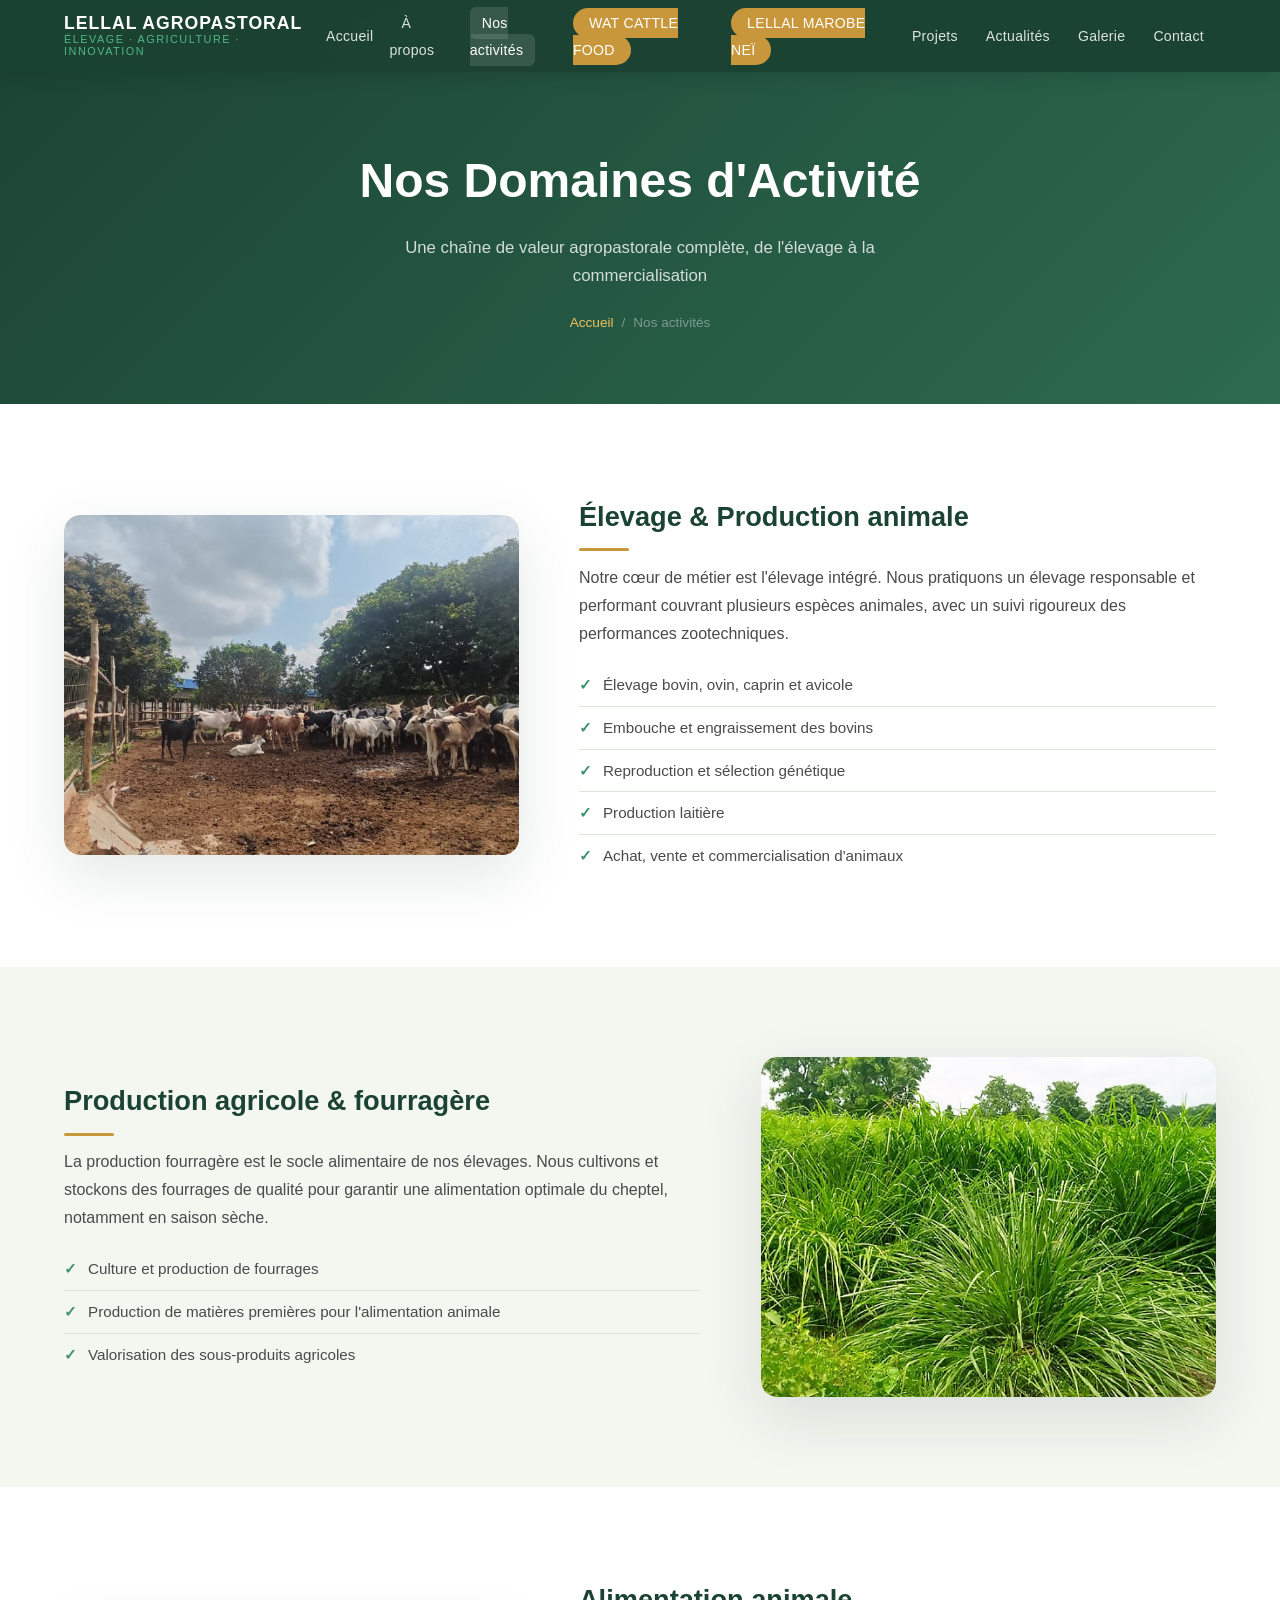
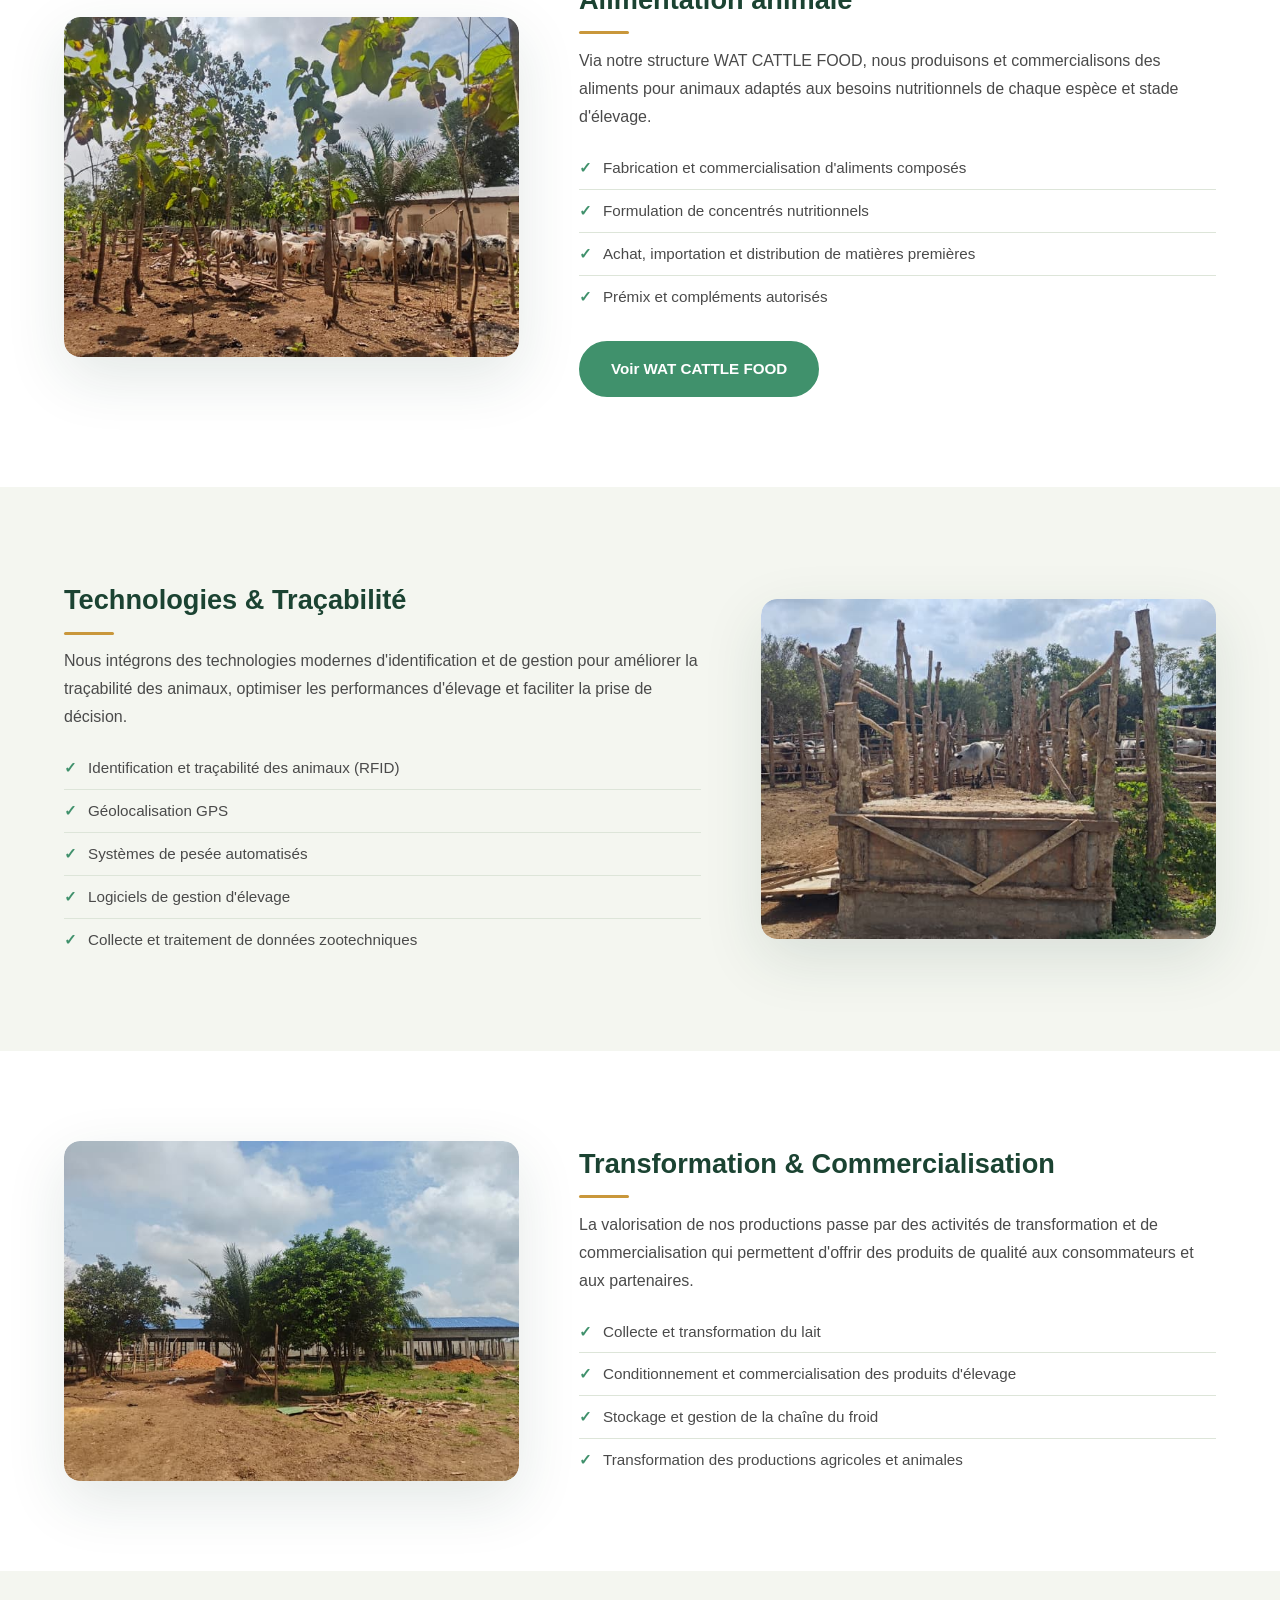
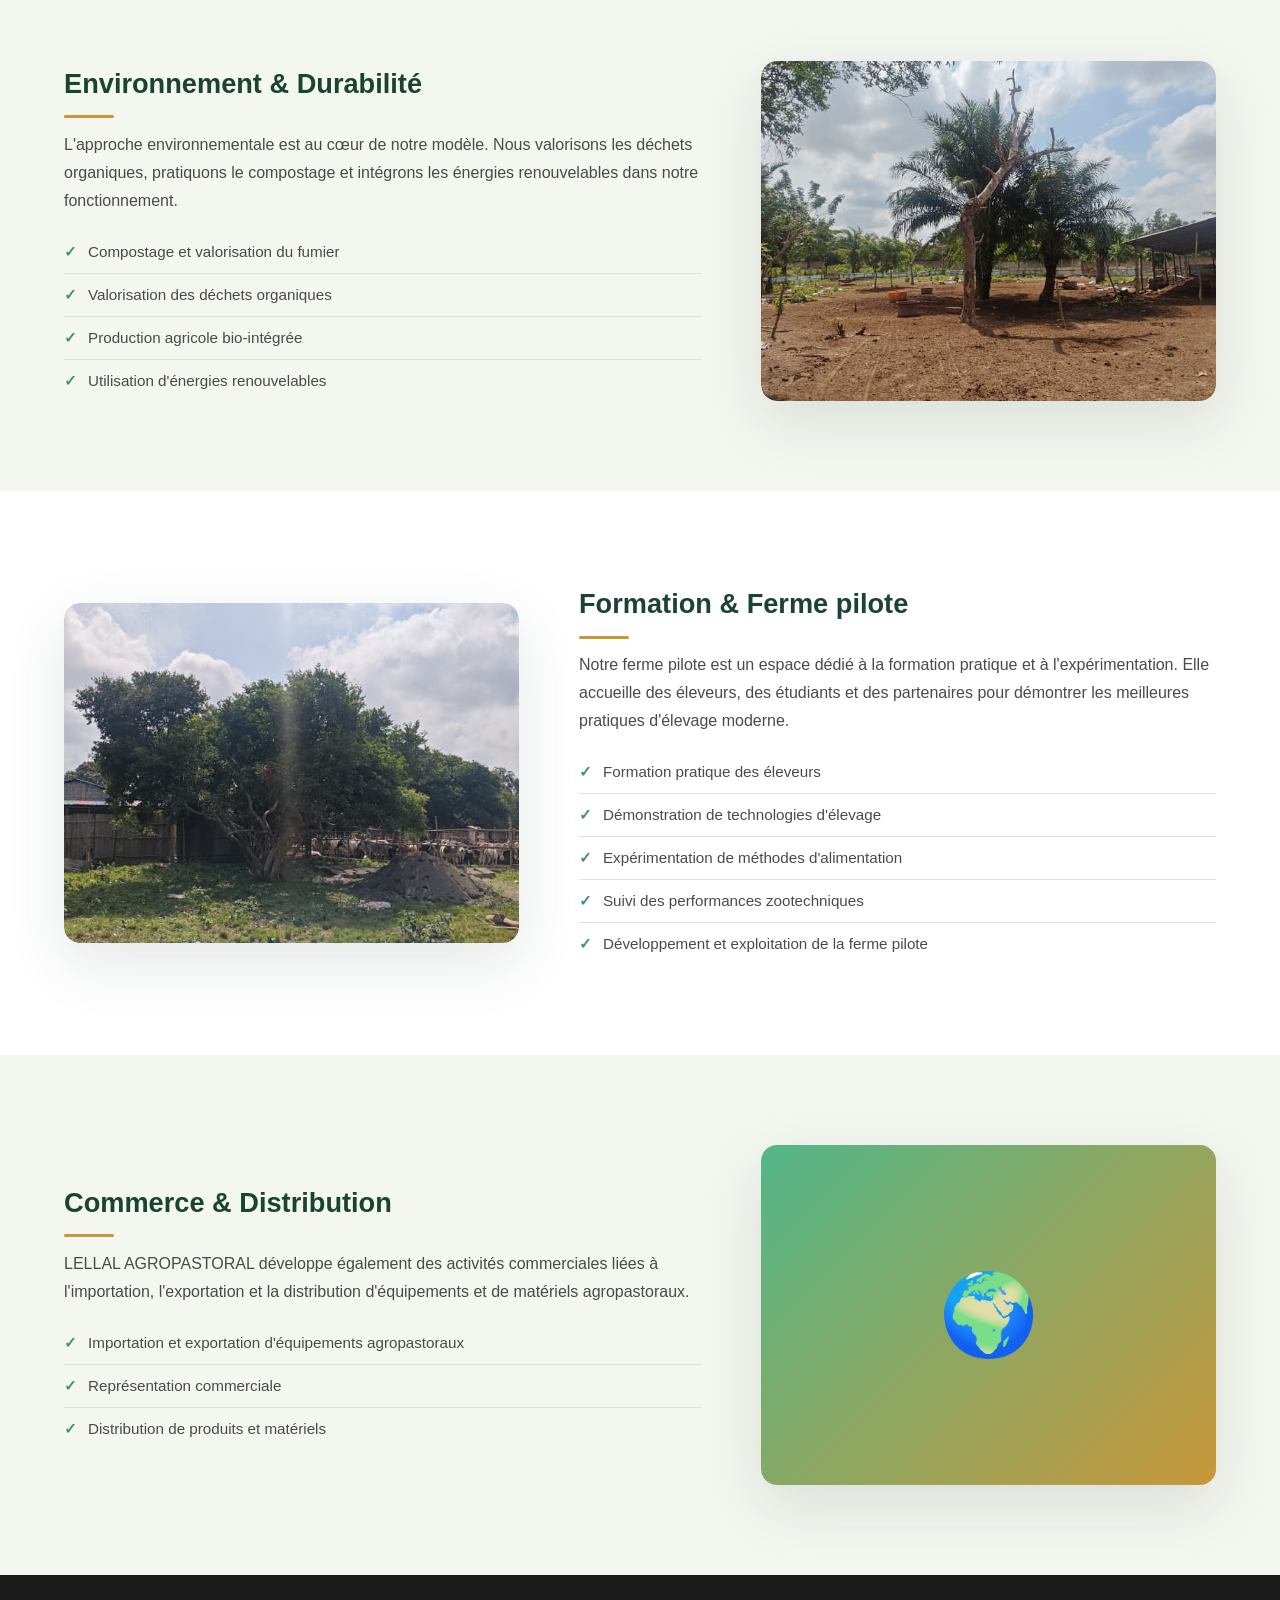
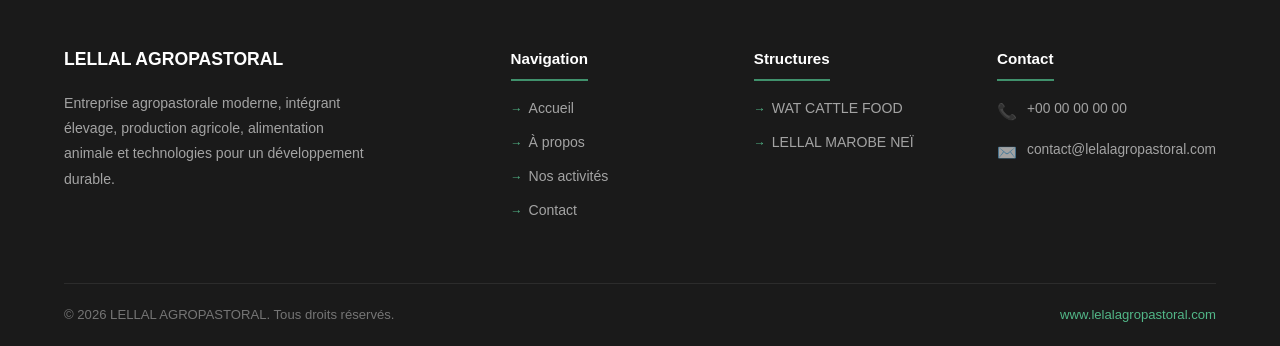
==== pages/activites.html @ 919d4149 "Initial commit — Site LELLAL AGROPASTORAL" ====
﻿<!DOCTYPE html>
<html lang="fr">
<head>
  <meta charset="UTF-8" />
  <meta name="viewport" content="width=device-width, initial-scale=1.0" />

  <!-- SEO Principal -->
  <title>Nos activités — Élevage, Agriculture, Alimentation animale | LELLAL AGROPASTORAL</title>
  <meta name="description" content="LELLAL AGROPASTORAL : élevage bovin, ovin, caprin et avicole, production fourragère, alimentation animale, technologies RFID, transformation laitière, formation et ferme pilote." />
  <meta name="keywords" content="élevage bovin, élevage ovin, aviculture, production fourragère, alimentation animale, provende, RFID élevage, transformation lait, formation éleveurs, ferme pilote agropastorale" />
  <meta name="author" content="LELLAL AGROPASTORAL" />
  <meta name="robots" content="index, follow" />
  <link rel="canonical" href="https://www.lelalagropastoral.com/pages/activites.html" />

  <!-- Open Graph -->
  <meta property="og:type" content="website" />
  <meta property="og:url" content="https://www.lelalagropastoral.com/pages/activites.html" />
  <meta property="og:title" content="Nos activités — Élevage, Agriculture & Alimentation animale | LELLAL AGROPASTORAL" />
  <meta property="og:description" content="Découvrez tous les domaines d'activité de LELLAL AGROPASTORAL : élevage, production agricole, alimentation animale, technologies et formation." />
  <meta property="og:image" content="https://www.lelalagropastoral.com/images/og-image.jpg" />
  <meta property="og:locale" content="fr_FR" />
  <meta property="og:site_name" content="LELLAL AGROPASTORAL" />

  <!-- Twitter Card -->
  <meta name="twitter:card" content="summary_large_image" />
  <meta name="twitter:title" content="Nos activités — LELLAL AGROPASTORAL" />
  <meta name="twitter:description" content="Élevage, production agricole, alimentation animale, technologies et formation — la chaîne de valeur complète de LELLAL AGROPASTORAL." />
  <meta name="twitter:image" content="https://www.lelalagropastoral.com/images/og-image.jpg" />

  <!-- Schema.org — Service -->
  <script type="application/ld+json">
  {
    "@context": "https://schema.org",
    "@type": "ItemList",
    "name": "Activités de LELLAL AGROPASTORAL",
    "url": "https://www.lelalagropastoral.com/pages/activites.html",
    "itemListElement": [
      { "@type": "ListItem", "position": 1, "name": "Élevage & Production animale", "description": "Élevage bovin, ovin, caprin et avicole, embouche, reproduction, production laitière." },
      { "@type": "ListItem", "position": 2, "name": "Production agricole & fourragère", "description": "Culture de fourrages, production de matières premières pour l'alimentation animale." },
      { "@type": "ListItem", "position": 3, "name": "Alimentation animale", "description": "Fabrication et commercialisation d'aliments pour animaux via WAT CATTLE FOOD." },
      { "@type": "ListItem", "position": 4, "name": "Technologies & Traçabilité", "description": "Identification RFID, GPS, logiciels de gestion d'élevage." },
      { "@type": "ListItem", "position": 5, "name": "Transformation & Commercialisation", "description": "Collecte et transformation du lait, conditionnement, chaîne du froid." },
      { "@type": "ListItem", "position": 6, "name": "Formation & Ferme pilote", "description": "Formation pratique des éleveurs, démonstration de technologies." }
    ]
  }
  </script>

  <link rel="stylesheet" href="../css/style.css" />
  <link rel="stylesheet" href="https://cdnjs.cloudflare.com/ajax/libs/font-awesome/6.5.0/css/all.min.css" />
  <style>
    .activite-full-section { padding: 90px 0; }
    .activite-full-section:nth-child(even) { background: var(--gris-clair); }
    .activite-full-section:nth-child(odd) { background: var(--blanc); }
    .activite-detail-grid {
      display: grid;
      grid-template-columns: 1fr 1.4fr;
      gap: 60px;
      align-items: center;
    }
    .activite-detail-grid.reverse { direction: rtl; }
    .activite-detail-grid.reverse > * { direction: ltr; }
    .activite-visual {
      border-radius: 16px;
      height: 340px;
      display: flex;
      align-items: center;
      justify-content: center;
      font-size: 5rem;
      box-shadow: 0 20px 60px var(--ombre);
    }
    .activite-detail-content h2 {
      font-size: 1.7rem;
      font-weight: 800;
      color: var(--vert-fonce);
      margin-bottom: 0.8rem;
    }
    .activite-detail-content h2::after {
      content: '';
      display: block;
      width: 50px;
      height: 3px;
      background: var(--or);
      margin-top: 8px;
      border-radius: 2px;
    }
    .activite-detail-content p {
      font-size: 1rem;
      color: var(--gris-texte);
      margin-bottom: 1rem;
      line-height: 1.75;
    }
    .activite-list { margin-top: 1rem; }
    .activite-list li {
      padding: 8px 0 8px 24px;
      position: relative;
      font-size: 0.95rem;
      color: var(--gris-texte);
      border-bottom: 1px solid var(--gris-border);
    }
    .activite-list li::before {
      content: '✓';
      position: absolute;
      left: 0;
      color: var(--vert-clair);
      font-weight: 700;
    }
    .activite-list li:last-child { border-bottom: none; }
    @media(max-width:768px) {
      .activite-detail-grid { grid-template-columns: 1fr; }
      .activite-detail-grid.reverse { direction: ltr; }
    }
  </style>
</head>
<body>

  <nav id="navbar">
    <div class="nav-container">
      <a href="../index.html" class="nav-logo">
        <img src="../images/logo.png" alt="LELLAL AGROPASTORAL" onerror="this.style.display='none'" />
        <div class="nav-logo-text">
          <span class="brand">LELLAL AGROPASTORAL</span>
          <span class="tagline">Élevage · Agriculture · Innovation</span>
        </div>
      </a>
      <ul class="nav-menu">
        <li><a href="../index.html">Accueil</a></li>
        <li><a href="apropos.html">À propos</a></li>
        <li><a href="activites.html" class="active">Nos activités</a></li>
        <li class="nav-special"><a href="wat-cattle-food.html">WAT CATTLE FOOD</a></li>
        <li class="nav-special"><a href="lelal-maro-bene.html">LELLAL MAROBE NEÏ</a></li>
        <li><a href="projets.html">Projets</a></li>
        <li><a href="actualites.html">Actualités</a></li>
        <li><a href="galerie.html">Galerie</a></li>
        <li><a href="contact.html">Contact</a></li>
      </ul>
      <button class="hamburger" aria-label="Menu"><span></span><span></span><span></span></button>
    </div>
  </nav>

  <div class="page-hero">
    <h1>Nos Domaines d'Activité</h1>
    <p>Une chaîne de valeur agropastorale complète, de l'élevage à la commercialisation</p>
    <div class="breadcrumb">
      <a href="../index.html">Accueil</a>
      <span>/</span>
      <span>Nos activités</span>
    </div>
  </div>

  <!-- 1. Élevage -->
  <section class="activite-full-section" id="elevage">
    <div class="container">
      <div class="activite-detail-grid">
        <div class="activite-visual" style="padding:0; overflow:hidden;">
            <img src="../images/photo-02.jpeg" alt="Élevage bovin LELLAL AGROPASTORAL" style="width:100%; height:340px; object-fit:cover; border-radius:16px; box-shadow:0 20px 60px var(--ombre);" />
          </div>
        <div class="activite-detail-content fade-up">
          <h2>Élevage & Production animale</h2>
          <p>Notre cœur de métier est l'élevage intégré. Nous pratiquons un élevage responsable et performant couvrant plusieurs espèces animales, avec un suivi rigoureux des performances zootechniques.</p>
          <ul class="activite-list">
            <li>Élevage bovin, ovin, caprin et avicole</li>
            <li>Embouche et engraissement des bovins</li>
            <li>Reproduction et sélection génétique</li>
            <li>Production laitière</li>
            <li>Achat, vente et commercialisation d'animaux</li>
          </ul>
        </div>
      </div>
    </div>
  </section>

  <!-- 2. Production agricole -->
  <section class="activite-full-section" id="agriculture">
    <div class="container">
      <div class="activite-detail-grid reverse">
        <div class="activite-visual" style="padding:0; overflow:hidden;">
            <img src="../images/fourrage-01.jpg" alt="Culture fourragère LELLAL AGROPASTORAL" style="width:100%; height:340px; object-fit:cover; border-radius:16px; box-shadow:0 20px 60px var(--ombre);" />
          </div>
        <div class="activite-detail-content fade-up">
          <h2>Production agricole & fourragère</h2>
          <p>La production fourragère est le socle alimentaire de nos élevages. Nous cultivons et stockons des fourrages de qualité pour garantir une alimentation optimale du cheptel, notamment en saison sèche.</p>
          <ul class="activite-list">
            <li>Culture et production de fourrages</li>
            <li>Production de matières premières pour l'alimentation animale</li>
            <li>Valorisation des sous-produits agricoles</li>
          </ul>
        </div>
      </div>
    </div>
  </section>

  <!-- 3. Alimentation animale -->
  <section class="activite-full-section" id="alimentation">
    <div class="container">
      <div class="activite-detail-grid">
        <div class="activite-visual" style="padding:0; overflow:hidden;">
            <img src="../images/photo-08.jpeg" alt="Infrastructures ferme LELLAL AGROPASTORAL" style="width:100%; height:340px; object-fit:cover; border-radius:16px; box-shadow:0 20px 60px var(--ombre);" />
          </div>
        <div class="activite-detail-content fade-up">
          <h2>Alimentation animale</h2>
          <p>Via notre structure WAT CATTLE FOOD, nous produisons et commercialisons des aliments pour animaux adaptés aux besoins nutritionnels de chaque espèce et stade d'élevage.</p>
          <ul class="activite-list">
            <li>Fabrication et commercialisation d'aliments composés</li>
            <li>Formulation de concentrés nutritionnels</li>
            <li>Achat, importation et distribution de matières premières</li>
            <li>Prémix et compléments autorisés</li>
          </ul>
          <a href="wat-cattle-food.html" class="btn btn-primary" style="margin-top:1.5rem;">Voir WAT CATTLE FOOD</a>
        </div>
      </div>
    </div>
  </section>

  <!-- 4. Technologies -->
  <section class="activite-full-section" id="technologies">
    <div class="container">
      <div class="activite-detail-grid reverse">
        <div class="activite-visual" style="padding:0; overflow:hidden;">
            <img src="../images/photo-01.jpeg" alt="Couloir de contention bovin" style="width:100%; height:340px; object-fit:cover; border-radius:16px; box-shadow:0 20px 60px var(--ombre);" />
          </div>
        <div class="activite-detail-content fade-up">
          <h2>Technologies & Traçabilité</h2>
          <p>Nous intégrons des technologies modernes d'identification et de gestion pour améliorer la traçabilité des animaux, optimiser les performances d'élevage et faciliter la prise de décision.</p>
          <ul class="activite-list">
            <li>Identification et traçabilité des animaux (RFID)</li>
            <li>Géolocalisation GPS</li>
            <li>Systèmes de pesée automatisés</li>
            <li>Logiciels de gestion d'élevage</li>
            <li>Collecte et traitement de données zootechniques</li>
          </ul>
        </div>
      </div>
    </div>
  </section>

  <!-- 5. Transformation -->
  <section class="activite-full-section" id="transformation">
    <div class="container">
      <div class="activite-detail-grid">
        <div class="activite-visual" style="padding:0; overflow:hidden;">
            <img src="../images/photo-09.jpeg" alt="Troupeau bovin sous les arbres" style="width:100%; height:340px; object-fit:cover; border-radius:16px; box-shadow:0 20px 60px var(--ombre);" />
          </div>
        <div class="activite-detail-content fade-up">
          <h2>Transformation & Commercialisation</h2>
          <p>La valorisation de nos productions passe par des activités de transformation et de commercialisation qui permettent d'offrir des produits de qualité aux consommateurs et aux partenaires.</p>
          <ul class="activite-list">
            <li>Collecte et transformation du lait</li>
            <li>Conditionnement et commercialisation des produits d'élevage</li>
            <li>Stockage et gestion de la chaîne du froid</li>
            <li>Transformation des productions agricoles et animales</li>
          </ul>
        </div>
      </div>
    </div>
  </section>

  <!-- 6. Environnement -->
  <section class="activite-full-section" id="environnement">
    <div class="container">
      <div class="activite-detail-grid reverse">
        <div class="activite-visual" style="padding:0; overflow:hidden;">
            <img src="../images/photo-03.jpeg" alt="Ferme pilote LELLAL AGROPASTORAL" style="width:100%; height:340px; object-fit:cover; border-radius:16px; box-shadow:0 20px 60px var(--ombre);" />
          </div>
        <div class="activite-detail-content fade-up">
          <h2>Environnement & Durabilité</h2>
          <p>L'approche environnementale est au cœur de notre modèle. Nous valorisons les déchets organiques, pratiquons le compostage et intégrons les énergies renouvelables dans notre fonctionnement.</p>
          <ul class="activite-list">
            <li>Compostage et valorisation du fumier</li>
            <li>Valorisation des déchets organiques</li>
            <li>Production agricole bio-intégrée</li>
            <li>Utilisation d'énergies renouvelables</li>
          </ul>
        </div>
      </div>
    </div>
  </section>

  <!-- 7. Formation -->
  <section class="activite-full-section" id="formation">
    <div class="container">
      <div class="activite-detail-grid">
        <div class="activite-visual" style="padding:0; overflow:hidden;">
            <img src="../images/photo-06.jpeg" alt="Vue d'ensemble ferme LELLAL AGROPASTORAL" style="width:100%; height:340px; object-fit:cover; border-radius:16px; box-shadow:0 20px 60px var(--ombre);" />
          </div>
        <div class="activite-detail-content fade-up">
          <h2>Formation & Ferme pilote</h2>
          <p>Notre ferme pilote est un espace dédié à la formation pratique et à l'expérimentation. Elle accueille des éleveurs, des étudiants et des partenaires pour démontrer les meilleures pratiques d'élevage moderne.</p>
          <ul class="activite-list">
            <li>Formation pratique des éleveurs</li>
            <li>Démonstration de technologies d'élevage</li>
            <li>Expérimentation de méthodes d'alimentation</li>
            <li>Suivi des performances zootechniques</li>
            <li>Développement et exploitation de la ferme pilote</li>
          </ul>
        </div>
      </div>
    </div>
  </section>

  <!-- 8. Commerce -->
  <section class="activite-full-section" id="commerce">
    <div class="container">
      <div class="activite-detail-grid reverse">
        <div class="activite-visual" style="background: linear-gradient(135deg, #52b788, var(--or));">🌍</div>
        <div class="activite-detail-content fade-up">
          <h2>Commerce & Distribution</h2>
          <p>LELLAL AGROPASTORAL développe également des activités commerciales liées à l'importation, l'exportation et la distribution d'équipements et de matériels agropastoraux.</p>
          <ul class="activite-list">
            <li>Importation et exportation d'équipements agropastoraux</li>
            <li>Représentation commerciale</li>
            <li>Distribution de produits et matériels</li>
          </ul>
        </div>
      </div>
    </div>
  </section>

  <footer>
    <div class="container">
      <div class="footer-grid">
        <div class="footer-brand">
          <a href="../index.html" class="brand-logo">
            <img src="../images/logo.png" alt="LELLAL AGROPASTORAL" onerror="this.style.display='none'" />
            <span class="brand-name">LELLAL AGROPASTORAL</span>
          </a>
          <p>Entreprise agropastorale moderne, intégrant élevage, production agricole, alimentation animale et technologies pour un développement durable.</p>
        </div>
        <div class="footer-col">
          <h4>Navigation</h4>
          <ul>
            <li><a href="../index.html">Accueil</a></li>
            <li><a href="apropos.html">À propos</a></li>
            <li><a href="activites.html">Nos activités</a></li>
            <li><a href="contact.html">Contact</a></li>
          </ul>
        </div>
        <div class="footer-col">
          <h4>Structures</h4>
          <ul>
            <li><a href="wat-cattle-food.html">WAT CATTLE FOOD</a></li>
            <li><a href="lelal-maro-bene.html">LELLAL MAROBE NEÏ</a></li>
          </ul>
        </div>
        <div class="footer-col">
          <h4>Contact</h4>
          <div class="footer-contact-item"><span class="icon">📞</span><span>+00 00 00 00 00</span></div>
          <div class="footer-contact-item"><span class="icon">✉️</span><span>contact@lelalagropastoral.com</span></div>
        </div>
      </div>
      <div class="footer-bottom">
        <p>© 2026 LELLAL AGROPASTORAL. Tous droits réservés.</p>
        <p><a href="../index.html">www.lelalagropastoral.com</a></p>
      </div>
    </div>
  </footer>

  <div class="mobile-actions">
    <a href="tel:+00000000000" class="mobile-btn call"><i class="fas fa-phone"></i></a>
    <a href="https://wa.me/22893623794" class="mobile-btn whatsapp" target="_blank"><i class="fab fa-whatsapp"></i></a>
  </div>

  <script src="../js/main.js"></script>
</body>
</html>
---- css/style.css ----
/* ============================================================
   LELAL AGROPASTORAL — Feuille de style principale
   Palette : Vert professionnel + Or/Ambre
   ============================================================ */

/* ---------- Variables de couleur ---------- */
:root {
  --vert-fonce:    #1b4332;
  --vert-moyen:    #2d6a4f;
  --vert-clair:    #40916c;
  --vert-accent:   #52b788;
  --vert-pale:     #d8f3dc;
  --or:            #c9973b;
  --or-clair:      #f0c060;
  --blanc:         #ffffff;
  --gris-clair:    #f4f6f0;
  --gris-texte:    #4a4a4a;
  --gris-border:   #dde5d9;
  --noir:          #1a1a1a;
  --ombre:         rgba(27, 67, 50, 0.12);
  --transition:    0.3s ease;
}

/* ---------- Reset & Base ---------- */
*, *::before, *::after {
  box-sizing: border-box;
  margin: 0;
  padding: 0;
}

html { scroll-behavior: smooth; }

body {
  font-family: 'Segoe UI', 'Helvetica Neue', Arial, sans-serif;
  color: var(--gris-texte);
  background: var(--blanc);
  line-height: 1.7;
  font-size: 16px;
}

img { max-width: 100%; height: auto; display: block; }

a { color: var(--vert-clair); text-decoration: none; transition: color var(--transition); }
a:hover { color: var(--or); }

ul { list-style: none; }

/* ---------- Utilitaires ---------- */
.container {
  width: 90%;
  max-width: 1200px;
  margin: 0 auto;
}

.section-title {
  font-size: 2rem;
  font-weight: 700;
  color: var(--vert-fonce);
  margin-bottom: 0.4rem;
  position: relative;
}

.section-title::after {
  content: '';
  display: block;
  width: 60px;
  height: 4px;
  background: var(--or);
  margin-top: 10px;
  border-radius: 2px;
}

.section-title.center { text-align: center; }
.section-title.center::after { margin: 10px auto 0; }

.section-subtitle {
  font-size: 1.05rem;
  color: var(--vert-clair);
  margin-bottom: 2.5rem;
}

.section-subtitle.center { text-align: center; }

.btn {
  display: inline-block;
  padding: 13px 30px;
  border-radius: 50px;
  font-weight: 600;
  font-size: 0.95rem;
  transition: all var(--transition);
  cursor: pointer;
  border: 2px solid transparent;
}

.btn-primary {
  background: var(--vert-clair);
  color: var(--blanc);
  border-color: var(--vert-clair);
}
.btn-primary:hover {
  background: var(--vert-fonce);
  border-color: var(--vert-fonce);
  color: var(--blanc);
  transform: translateY(-2px);
  box-shadow: 0 6px 20px var(--ombre);
}

.btn-outline {
  background: transparent;
  color: var(--blanc);
  border-color: var(--blanc);
}
.btn-outline:hover {
  background: var(--blanc);
  color: var(--vert-fonce);
  transform: translateY(-2px);
}

.btn-or {
  background: var(--or);
  color: var(--blanc);
  border-color: var(--or);
}
.btn-or:hover {
  background: #b8872e;
  border-color: #b8872e;
  color: var(--blanc);
  transform: translateY(-2px);
}

.tag {
  display: inline-block;
  background: var(--vert-pale);
  color: var(--vert-fonce);
  padding: 4px 14px;
  border-radius: 20px;
  font-size: 0.82rem;
  font-weight: 600;
  letter-spacing: 0.5px;
}

/* ---------- HEADER / NAVBAR ---------- */
#navbar {
  position: fixed;
  top: 0;
  left: 0;
  width: 100%;
  z-index: 1000;
  background: rgba(27, 67, 50, 0.97);
  backdrop-filter: blur(8px);
  box-shadow: 0 2px 20px rgba(0,0,0,0.15);
  transition: all var(--transition);
}

#navbar.scrolled {
  background: var(--vert-fonce);
  box-shadow: 0 4px 30px rgba(0,0,0,0.2);
}

.nav-container {
  display: flex;
  align-items: center;
  justify-content: space-between;
  padding: 0 5%;
  height: 72px;
}

.nav-logo {
  display: flex;
  align-items: center;
  gap: 12px;
  text-decoration: none;
}

.nav-logo img {
  height: 48px;
  width: auto;
}

.nav-logo-text {
  display: flex;
  flex-direction: column;
  line-height: 1.1;
}

.nav-logo-text .brand {
  font-size: 1.1rem;
  font-weight: 800;
  color: var(--blanc);
  letter-spacing: 1px;
}

.nav-logo-text .tagline {
  font-size: 0.68rem;
  color: var(--vert-accent);
  letter-spacing: 1.5px;
  text-transform: uppercase;
}

.nav-menu {
  display: flex;
  align-items: center;
  gap: 4px;
}

.nav-menu li a {
  color: rgba(255,255,255,0.85);
  font-size: 0.88rem;
  font-weight: 500;
  padding: 8px 12px;
  border-radius: 6px;
  transition: all var(--transition);
  letter-spacing: 0.3px;
}

.nav-menu li a:hover,
.nav-menu li a.active {
  color: var(--blanc);
  background: rgba(255,255,255,0.12);
}

.nav-menu .nav-special a {
  background: var(--or);
  color: var(--blanc);
  border-radius: 20px;
  padding: 7px 16px;
}
.nav-menu .nav-special a:hover {
  background: var(--or-clair);
  color: var(--vert-fonce);
}

.nav-cta {
  display: flex;
  align-items: center;
  gap: 10px;
}

.nav-phone {
  display: flex;
  align-items: center;
  gap: 6px;
  color: var(--vert-accent);
  font-weight: 600;
  font-size: 0.9rem;
}

.hamburger {
  display: none;
  flex-direction: column;
  gap: 5px;
  cursor: pointer;
  padding: 6px;
}

.hamburger span {
  display: block;
  width: 26px;
  height: 2px;
  background: var(--blanc);
  border-radius: 2px;
  transition: all var(--transition);
}

/* ---------- HERO ---------- */
.hero {
  min-height: 100vh;
  background: linear-gradient(135deg, var(--vert-fonce) 0%, var(--vert-moyen) 50%, var(--vert-clair) 100%);
  display: flex;
  align-items: center;
  position: relative;
  overflow: hidden;
}

.hero::before {
  content: '';
  position: absolute;
  inset: 0;
  background: url("data:image/svg+xml,%3Csvg width='60' height='60' viewBox='0 0 60 60' xmlns='http://www.w3.org/2000/svg'%3E%3Cg fill='none' fill-rule='evenodd'%3E%3Cg fill='%23ffffff' fill-opacity='0.04'%3E%3Cpath d='M36 34v-4h-2v4h-4v2h4v4h2v-4h4v-2h-4zm0-30V0h-2v4h-4v2h4v4h2V6h4V4h-4zM6 34v-4H4v4H0v2h4v4h2v-4h4v-2H6zM6 4V0H4v4H0v2h4v4h2V6h4V4H6z'/%3E%3C/g%3E%3C/g%3E%3C/svg%3E");
}

.hero-overlay {
  position: absolute;
  inset: 0;
  background: linear-gradient(to right, rgba(27,67,50,0.7) 0%, transparent 100%);
}

.hero-content {
  position: relative;
  z-index: 2;
  padding: 120px 5% 80px;
  max-width: 700px;
}

.hero-tag {
  display: inline-flex;
  align-items: center;
  gap: 8px;
  background: rgba(255,255,255,0.15);
  color: var(--or-clair);
  padding: 6px 16px;
  border-radius: 30px;
  font-size: 0.82rem;
  font-weight: 600;
  letter-spacing: 1px;
  text-transform: uppercase;
  margin-bottom: 1.5rem;
  backdrop-filter: blur(4px);
  border: 1px solid rgba(255,255,255,0.2);
}

.hero h1 {
  font-size: clamp(2.2rem, 5vw, 3.8rem);
  font-weight: 800;
  color: var(--blanc);
  line-height: 1.15;
  margin-bottom: 1.2rem;
}

.hero h1 span { color: var(--or-clair); }

.hero p {
  font-size: 1.1rem;
  color: rgba(255,255,255,0.88);
  max-width: 560px;
  margin-bottom: 2rem;
  line-height: 1.8;
}

.hero-buttons {
  display: flex;
  gap: 16px;
  flex-wrap: wrap;
}

.hero-stats {
  position: relative;
  z-index: 2;
  display: flex;
  gap: 20px;
  margin-top: 2.5rem;
  flex-wrap: wrap;
}

.hero-stat {
  text-align: center;
  background: rgba(255,255,255,0.1);
  backdrop-filter: blur(8px);
  border: 1px solid rgba(255,255,255,0.2);
  border-radius: 12px;
  padding: 16px 24px;
}

.hero-stat .number {
  font-size: 2rem;
  font-weight: 800;
  color: var(--or-clair);
  line-height: 1;
}

.hero-stat .label {
  font-size: 0.78rem;
  color: rgba(255,255,255,0.8);
  text-transform: uppercase;
  letter-spacing: 1px;
  margin-top: 4px;
}

.scroll-indicator {
  position: absolute;
  bottom: 30px;
  left: 50%;
  transform: translateX(-50%);
  z-index: 2;
  display: flex;
  flex-direction: column;
  align-items: center;
  gap: 8px;
  color: rgba(255,255,255,0.5);
  font-size: 0.75rem;
  letter-spacing: 1px;
}

.scroll-indicator .mouse {
  width: 24px;
  height: 36px;
  border: 2px solid rgba(255,255,255,0.4);
  border-radius: 12px;
  display: flex;
  justify-content: center;
  padding-top: 6px;
}

.scroll-indicator .mouse::before {
  content: '';
  width: 4px;
  height: 8px;
  background: rgba(255,255,255,0.6);
  border-radius: 2px;
  animation: scrollDown 2s infinite;
}

@keyframes scrollDown {
  0%, 100% { transform: translateY(0); opacity: 1; }
  50% { transform: translateY(6px); opacity: 0.3; }
}

/* ---------- SECTION INTRO / ABOUT SNAP ---------- */
.intro-section {
  padding: 90px 0;
  background: var(--gris-clair);
}

.intro-grid {
  display: grid;
  grid-template-columns: 1fr 1fr;
  gap: 60px;
  align-items: center;
}

.intro-text .section-title { margin-bottom: 1rem; }

.intro-text p {
  color: var(--gris-texte);
  margin-bottom: 1.2rem;
  font-size: 1.02rem;
}

.intro-values {
  display: grid;
  grid-template-columns: 1fr 1fr;
  gap: 16px;
  margin-top: 2rem;
}

.value-card {
  background: var(--blanc);
  border-radius: 10px;
  padding: 18px;
  border-left: 4px solid var(--vert-accent);
  box-shadow: 0 2px 12px var(--ombre);
  transition: transform var(--transition);
}

.value-card:hover { transform: translateY(-3px); }

.value-card .icon {
  font-size: 1.6rem;
  margin-bottom: 8px;
}

.value-card h4 {
  font-size: 0.9rem;
  font-weight: 700;
  color: var(--vert-fonce);
  margin-bottom: 4px;
}

.value-card p {
  font-size: 0.82rem;
  color: var(--gris-texte);
  margin: 0;
}

.intro-visual {
  position: relative;
}

.intro-visual .main-img {
  border-radius: 16px;
  box-shadow: 0 20px 60px var(--ombre);
  width: 100%;
  height: 420px;
  object-fit: cover;
  background: linear-gradient(135deg, var(--vert-moyen), var(--vert-clair));
  display: flex;
  align-items: center;
  justify-content: center;
  font-size: 5rem;
}

.intro-badge {
  position: absolute;
  bottom: -20px;
  left: -20px;
  background: var(--or);
  color: var(--blanc);
  padding: 18px 24px;
  border-radius: 12px;
  box-shadow: 0 8px 30px rgba(201,151,59,0.4);
  text-align: center;
}

.intro-badge .number {
  font-size: 2rem;
  font-weight: 800;
  line-height: 1;
}

.intro-badge .text {
  font-size: 0.75rem;
  opacity: 0.9;
  margin-top: 2px;
}

/* ---------- ACTIVITÉS ---------- */
.activites-section {
  padding: 90px 0;
  background: var(--blanc);
}

.activites-grid {
  display: grid;
  grid-template-columns: repeat(3, 1fr);
  gap: 28px;
  margin-top: 2rem;
}

.activite-card {
  background: var(--blanc);
  border-radius: 14px;
  padding: 32px 26px;
  border: 1px solid var(--gris-border);
  box-shadow: 0 4px 20px var(--ombre);
  transition: all var(--transition);
  position: relative;
  overflow: hidden;
}

.activite-card::before {
  content: '';
  position: absolute;
  top: 0;
  left: 0;
  width: 100%;
  height: 4px;
  background: linear-gradient(to right, var(--vert-clair), var(--vert-accent));
}

.activite-card:hover {
  transform: translateY(-6px);
  box-shadow: 0 16px 40px var(--ombre);
  border-color: var(--vert-accent);
}

.activite-icon {
  width: 60px;
  height: 60px;
  background: var(--vert-pale);
  border-radius: 14px;
  display: flex;
  align-items: center;
  justify-content: center;
  font-size: 1.8rem;
  margin-bottom: 18px;
}

.activite-card h3 {
  font-size: 1.08rem;
  font-weight: 700;
  color: var(--vert-fonce);
  margin-bottom: 10px;
}

.activite-card p {
  font-size: 0.9rem;
  color: var(--gris-texte);
  line-height: 1.7;
}

.activite-card ul {
  margin-top: 12px;
}

.activite-card ul li {
  font-size: 0.88rem;
  color: var(--gris-texte);
  padding: 4px 0;
  padding-left: 16px;
  position: relative;
}

.activite-card ul li::before {
  content: '▸';
  position: absolute;
  left: 0;
  color: var(--vert-accent);
  font-size: 0.8rem;
}

/* ---------- STRUCTURES ASSOCIÉES ---------- */
.structures-section {
  padding: 90px 0;
  background: var(--vert-fonce);
}

.structures-section .section-title { color: var(--blanc); }
.structures-section .section-title::after { background: var(--or); }
.structures-section .section-subtitle { color: rgba(255,255,255,0.7); }

.structures-grid {
  display: grid;
  grid-template-columns: 1fr 1fr;
  gap: 30px;
  margin-top: 2.5rem;
}

.structure-card {
  background: rgba(255,255,255,0.06);
  border: 1px solid rgba(255,255,255,0.12);
  border-radius: 16px;
  padding: 40px 36px;
  transition: all var(--transition);
  cursor: pointer;
  text-decoration: none;
  display: block;
}

.structure-card:hover {
  background: rgba(255,255,255,0.1);
  transform: translateY(-4px);
  border-color: var(--or);
}

.structure-logo {
  width: 70px;
  height: 70px;
  background: var(--or);
  border-radius: 16px;
  display: flex;
  align-items: center;
  justify-content: center;
  font-size: 2rem;
  margin-bottom: 20px;
}

.structure-card h3 {
  font-size: 1.4rem;
  font-weight: 800;
  color: var(--blanc);
  margin-bottom: 8px;
}

.structure-card .type {
  font-size: 0.8rem;
  color: var(--or-clair);
  text-transform: uppercase;
  letter-spacing: 1.5px;
  font-weight: 600;
  margin-bottom: 14px;
}

.structure-card p {
  color: rgba(255,255,255,0.75);
  font-size: 0.95rem;
  line-height: 1.75;
  margin-bottom: 20px;
}

.structure-link {
  display: inline-flex;
  align-items: center;
  gap: 8px;
  color: var(--or-clair);
  font-weight: 600;
  font-size: 0.9rem;
  transition: gap var(--transition);
}

.structure-card:hover .structure-link { gap: 12px; }

/* ---------- RÉALISATIONS / PROJETS ---------- */
.projets-section {
  padding: 90px 0;
  background: var(--gris-clair);
}

.projets-grid {
  display: grid;
  grid-template-columns: repeat(3, 1fr);
  gap: 26px;
  margin-top: 2rem;
}

.projet-card {
  background: var(--blanc);
  border-radius: 14px;
  overflow: hidden;
  box-shadow: 0 4px 20px var(--ombre);
  transition: all var(--transition);
}

.projet-card:hover {
  transform: translateY(-6px);
  box-shadow: 0 16px 40px var(--ombre);
}

.projet-img {
  height: 190px;
  background: linear-gradient(135deg, var(--vert-moyen), var(--vert-accent));
  display: flex;
  align-items: center;
  justify-content: center;
  font-size: 3.5rem;
  position: relative;
  overflow: hidden;
}

.projet-img img {
  width: 100%;
  height: 100%;
  object-fit: cover;
}

.projet-body {
  padding: 22px;
}

.projet-body .tag { margin-bottom: 10px; }

.projet-body h3 {
  font-size: 1rem;
  font-weight: 700;
  color: var(--vert-fonce);
  margin-bottom: 8px;
}

.projet-body p {
  font-size: 0.88rem;
  color: var(--gris-texte);
  line-height: 1.65;
}

/* ---------- ACTUALITÉS ---------- */
.actualites-section {
  padding: 90px 0;
  background: var(--blanc);
}

.actualites-grid {
  display: grid;
  grid-template-columns: 2fr 1fr;
  gap: 30px;
  margin-top: 2rem;
}

.actu-featured {
  background: var(--blanc);
  border-radius: 14px;
  overflow: hidden;
  box-shadow: 0 4px 24px var(--ombre);
  border: 1px solid var(--gris-border);
}

.actu-img {
  height: 260px;
  background: linear-gradient(135deg, var(--vert-fonce), var(--vert-clair));
  display: flex;
  align-items: center;
  justify-content: center;
  font-size: 4rem;
}

.actu-body { padding: 28px; }

.actu-meta {
  display: flex;
  gap: 14px;
  align-items: center;
  margin-bottom: 12px;
}

.actu-date {
  font-size: 0.8rem;
  color: var(--or);
  font-weight: 600;
}

.actu-body h3 {
  font-size: 1.2rem;
  font-weight: 700;
  color: var(--vert-fonce);
  margin-bottom: 10px;
  line-height: 1.4;
}

.actu-body p {
  font-size: 0.92rem;
  color: var(--gris-texte);
  line-height: 1.7;
  margin-bottom: 16px;
}

.actu-list {
  display: flex;
  flex-direction: column;
  gap: 16px;
}

.actu-item {
  background: var(--gris-clair);
  border-radius: 10px;
  padding: 18px;
  border-left: 3px solid var(--vert-accent);
  transition: all var(--transition);
}

.actu-item:hover {
  background: var(--vert-pale);
  border-color: var(--vert-fonce);
  transform: translateX(4px);
}

.actu-item .date {
  font-size: 0.78rem;
  color: var(--or);
  font-weight: 600;
  margin-bottom: 6px;
}

.actu-item h4 {
  font-size: 0.92rem;
  font-weight: 700;
  color: var(--vert-fonce);
  margin-bottom: 4px;
  line-height: 1.4;
}

.actu-item p {
  font-size: 0.82rem;
  color: var(--gris-texte);
  line-height: 1.5;
}

/* ---------- GALERIE ---------- */
.galerie-section {
  padding: 90px 0;
  background: var(--vert-fonce);
}

.galerie-section .section-title { color: var(--blanc); }
.galerie-section .section-title::after { background: var(--or); }
.galerie-section .section-subtitle { color: rgba(255,255,255,0.7); }

.galerie-grid {
  display: grid;
  grid-template-columns: repeat(4, 1fr);
  grid-template-rows: auto;
  gap: 12px;
  margin-top: 2rem;
}

.galerie-item {
  border-radius: 10px;
  overflow: hidden;
  cursor: pointer;
  position: relative;
  background: var(--vert-moyen);
}

.galerie-item:first-child {
  grid-column: span 2;
  grid-row: span 2;
}

.galerie-item .placeholder {
  width: 100%;
  height: 100%;
  min-height: 180px;
  display: flex;
  align-items: center;
  justify-content: center;
  font-size: 2.5rem;
  background: linear-gradient(135deg, var(--vert-moyen), var(--vert-clair));
  transition: transform var(--transition);
}

.galerie-item:first-child .placeholder { min-height: 372px; font-size: 4rem; }

.galerie-item:hover .placeholder { transform: scale(1.05); }

.galerie-overlay {
  position: absolute;
  inset: 0;
  background: rgba(27,67,50,0.6);
  display: flex;
  align-items: center;
  justify-content: center;
  opacity: 0;
  transition: opacity var(--transition);
}

.galerie-item:hover .galerie-overlay { opacity: 1; }

.galerie-overlay span {
  color: var(--blanc);
  font-size: 2rem;
}

/* ---------- CONTACT ---------- */
.contact-section {
  padding: 90px 0;
  background: var(--gris-clair);
}

.contact-grid {
  display: grid;
  grid-template-columns: 1fr 1.3fr;
  gap: 60px;
  align-items: start;
}

.contact-info h3 {
  font-size: 1.3rem;
  font-weight: 700;
  color: var(--vert-fonce);
  margin-bottom: 1.5rem;
}

.contact-items {
  display: flex;
  flex-direction: column;
  gap: 18px;
}

.contact-item {
  display: flex;
  gap: 16px;
  align-items: flex-start;
}

.contact-item .icon {
  width: 44px;
  height: 44px;
  background: var(--vert-pale);
  border-radius: 10px;
  display: flex;
  align-items: center;
  justify-content: center;
  font-size: 1.2rem;
  flex-shrink: 0;
}

.contact-item .text span {
  display: block;
  font-size: 0.78rem;
  color: var(--or);
  font-weight: 600;
  text-transform: uppercase;
  letter-spacing: 0.5px;
  margin-bottom: 2px;
}

.contact-item .text p {
  color: var(--gris-texte);
  font-size: 0.95rem;
  line-height: 1.5;
}

.social-links {
  display: flex;
  gap: 12px;
  margin-top: 2rem;
}

.social-link {
  width: 42px;
  height: 42px;
  background: var(--vert-clair);
  border-radius: 10px;
  display: flex;
  align-items: center;
  justify-content: center;
  color: var(--blanc);
  font-size: 1.1rem;
  transition: all var(--transition);
  text-decoration: none;
}

.social-link:hover {
  background: var(--or);
  color: var(--blanc);
  transform: translateY(-3px);
}

.contact-map {
  margin-top: 2rem;
  border-radius: 12px;
  overflow: hidden;
  height: 200px;
  background: var(--vert-pale);
  border: 2px solid var(--gris-border);
  display: flex;
  align-items: center;
  justify-content: center;
  color: var(--vert-clair);
  font-size: 0.9rem;
  gap: 8px;
}

.contact-form {
  background: var(--blanc);
  border-radius: 16px;
  padding: 40px;
  box-shadow: 0 8px 40px var(--ombre);
}

.contact-form h3 {
  font-size: 1.3rem;
  font-weight: 700;
  color: var(--vert-fonce);
  margin-bottom: 1.5rem;
}

.form-row {
  display: grid;
  grid-template-columns: 1fr 1fr;
  gap: 16px;
}

.form-group {
  margin-bottom: 18px;
}

.form-group label {
  display: block;
  font-size: 0.85rem;
  font-weight: 600;
  color: var(--vert-fonce);
  margin-bottom: 6px;
}

.form-group input,
.form-group select,
.form-group textarea {
  width: 100%;
  padding: 12px 16px;
  border: 1.5px solid var(--gris-border);
  border-radius: 8px;
  font-size: 0.92rem;
  font-family: inherit;
  color: var(--gris-texte);
  background: var(--blanc);
  transition: border-color var(--transition), box-shadow var(--transition);
  outline: none;
}

.form-group input:focus,
.form-group select:focus,
.form-group textarea:focus {
  border-color: var(--vert-accent);
  box-shadow: 0 0 0 3px rgba(82, 183, 136, 0.15);
}

.form-group textarea { resize: vertical; min-height: 120px; }

/* ---------- FOOTER ---------- */
footer {
  background: var(--noir);
  color: rgba(255,255,255,0.75);
  padding: 70px 0 0;
}

.footer-grid {
  display: grid;
  grid-template-columns: 2fr 1fr 1fr 1fr;
  gap: 40px;
}

.footer-brand .brand-logo {
  display: flex;
  align-items: center;
  gap: 12px;
  margin-bottom: 16px;
  text-decoration: none;
}

.footer-brand .brand-logo img {
  height: 46px;
}

.footer-brand .brand-name {
  font-size: 1.1rem;
  font-weight: 800;
  color: var(--blanc);
}

.footer-brand p {
  font-size: 0.88rem;
  line-height: 1.8;
  color: rgba(255,255,255,0.6);
  max-width: 300px;
  margin-bottom: 20px;
}

.footer-col h4 {
  color: var(--blanc);
  font-size: 0.95rem;
  font-weight: 700;
  margin-bottom: 16px;
  padding-bottom: 8px;
  border-bottom: 2px solid var(--vert-clair);
  display: inline-block;
}

.footer-col ul li {
  margin-bottom: 10px;
}

.footer-col ul li a {
  color: rgba(255,255,255,0.6);
  font-size: 0.88rem;
  transition: color var(--transition);
  display: flex;
  align-items: center;
  gap: 6px;
}

.footer-col ul li a::before {
  content: '→';
  font-size: 0.75rem;
  color: var(--vert-accent);
}

.footer-col ul li a:hover {
  color: var(--vert-accent);
}

.footer-contact-item {
  display: flex;
  gap: 10px;
  align-items: flex-start;
  margin-bottom: 12px;
  font-size: 0.86rem;
  color: rgba(255,255,255,0.6);
}

.footer-contact-item .icon { font-size: 1rem; margin-top: 1px; }

.footer-bottom {
  margin-top: 50px;
  border-top: 1px solid rgba(255,255,255,0.08);
  padding: 20px 0;
  display: flex;
  justify-content: space-between;
  align-items: center;
  flex-wrap: wrap;
  gap: 10px;
  font-size: 0.82rem;
  color: rgba(255,255,255,0.4);
}

.footer-bottom a { color: var(--vert-accent); }

/* ---------- MOBILE FLOATING BUTTONS ---------- */
.mobile-actions {
  display: none;
  position: fixed;
  bottom: 20px;
  right: 20px;
  flex-direction: column;
  gap: 12px;
  z-index: 900;
}

.mobile-btn {
  width: 52px;
  height: 52px;
  border-radius: 50%;
  display: flex;
  align-items: center;
  justify-content: center;
  font-size: 1.3rem;
  text-decoration: none;
  box-shadow: 0 4px 16px rgba(0,0,0,0.25);
  transition: transform var(--transition);
}

.mobile-btn:hover { transform: scale(1.1); }
.mobile-btn.call { background: var(--vert-clair); color: var(--blanc); }
.mobile-btn.whatsapp { background: #25d366; color: var(--blanc); }

/* ---------- PAGE HERO (pages internes) ---------- */
.page-hero {
  padding: 140px 5% 70px;
  background: linear-gradient(135deg, var(--vert-fonce), var(--vert-moyen));
  text-align: center;
}

.page-hero h1 {
  font-size: clamp(1.8rem, 4vw, 3rem);
  font-weight: 800;
  color: var(--blanc);
  margin-bottom: 12px;
}

.page-hero p {
  color: rgba(255,255,255,0.8);
  font-size: 1.05rem;
  max-width: 600px;
  margin: 0 auto 20px;
}

.breadcrumb {
  display: flex;
  gap: 8px;
  align-items: center;
  justify-content: center;
  font-size: 0.85rem;
  color: rgba(255,255,255,0.6);
}

.breadcrumb a { color: var(--or-clair); }
.breadcrumb span { color: rgba(255,255,255,0.4); }

/* ---------- LIGHTBOX ---------- */
.lightbox {
  display: none;
  position: fixed;
  inset: 0;
  background: rgba(0,0,0,0.92);
  z-index: 2000;
  align-items: center;
  justify-content: center;
}

.lightbox.open { display: flex; }

.lightbox-close {
  position: absolute;
  top: 20px;
  right: 28px;
  color: var(--blanc);
  font-size: 2rem;
  cursor: pointer;
  opacity: 0.7;
  transition: opacity var(--transition);
}

.lightbox-close:hover { opacity: 1; }

/* ---------- ANIMATIONS ---------- */
.fade-up {
  opacity: 0;
  transform: translateY(30px);
  transition: opacity 0.6s ease, transform 0.6s ease;
}

.fade-up.visible {
  opacity: 1;
  transform: translateY(0);
}

.fade-up:nth-child(1) { transition-delay: 0.1s; }
.fade-up:nth-child(2) { transition-delay: 0.2s; }
.fade-up:nth-child(3) { transition-delay: 0.3s; }
.fade-up:nth-child(4) { transition-delay: 0.4s; }
.fade-up:nth-child(5) { transition-delay: 0.5s; }
.fade-up:nth-child(6) { transition-delay: 0.6s; }

/* ---------- RESPONSIVE ---------- */
@media (max-width: 1024px) {
  .activites-grid { grid-template-columns: repeat(2, 1fr); }
  .projets-grid { grid-template-columns: repeat(2, 1fr); }
  .galerie-grid { grid-template-columns: repeat(3, 1fr); }
  .footer-grid { grid-template-columns: 1fr 1fr; }
}

@media (max-width: 768px) {
  .nav-menu { display: none; position: absolute; top: 72px; left: 0; width: 100%; background: var(--vert-fonce); padding: 16px 0; flex-direction: column; gap: 0; }
  .nav-menu.open { display: flex; }
  .nav-menu li a { padding: 12px 24px; border-radius: 0; display: block; }
  .hamburger { display: flex; }

  .hero-content { max-width: 100%; }

  .intro-grid { grid-template-columns: 1fr; gap: 40px; }
  .activites-grid { grid-template-columns: 1fr; }
  .structures-grid { grid-template-columns: 1fr; }
  .projets-grid { grid-template-columns: 1fr; }
  .actualites-grid { grid-template-columns: 1fr; }
  .galerie-grid { grid-template-columns: repeat(2, 1fr); }
  .galerie-item:first-child { grid-column: span 2; }
  .contact-grid { grid-template-columns: 1fr; }
  .footer-grid { grid-template-columns: 1fr; }
  .form-row { grid-template-columns: 1fr; }
  .footer-bottom { flex-direction: column; text-align: center; }
  .mobile-actions { display: flex; }
  .intro-badge { bottom: -10px; left: 0; }
}

@media (max-width: 480px) {
  .hero h1 { font-size: 2rem; }
  .section-title { font-size: 1.6rem; }
  .galerie-grid { grid-template-columns: 1fr; }
  .galerie-item:first-child { grid-column: span 1; }
  .hero-buttons { flex-direction: column; }
  .intro-values { grid-template-columns: 1fr; }
}
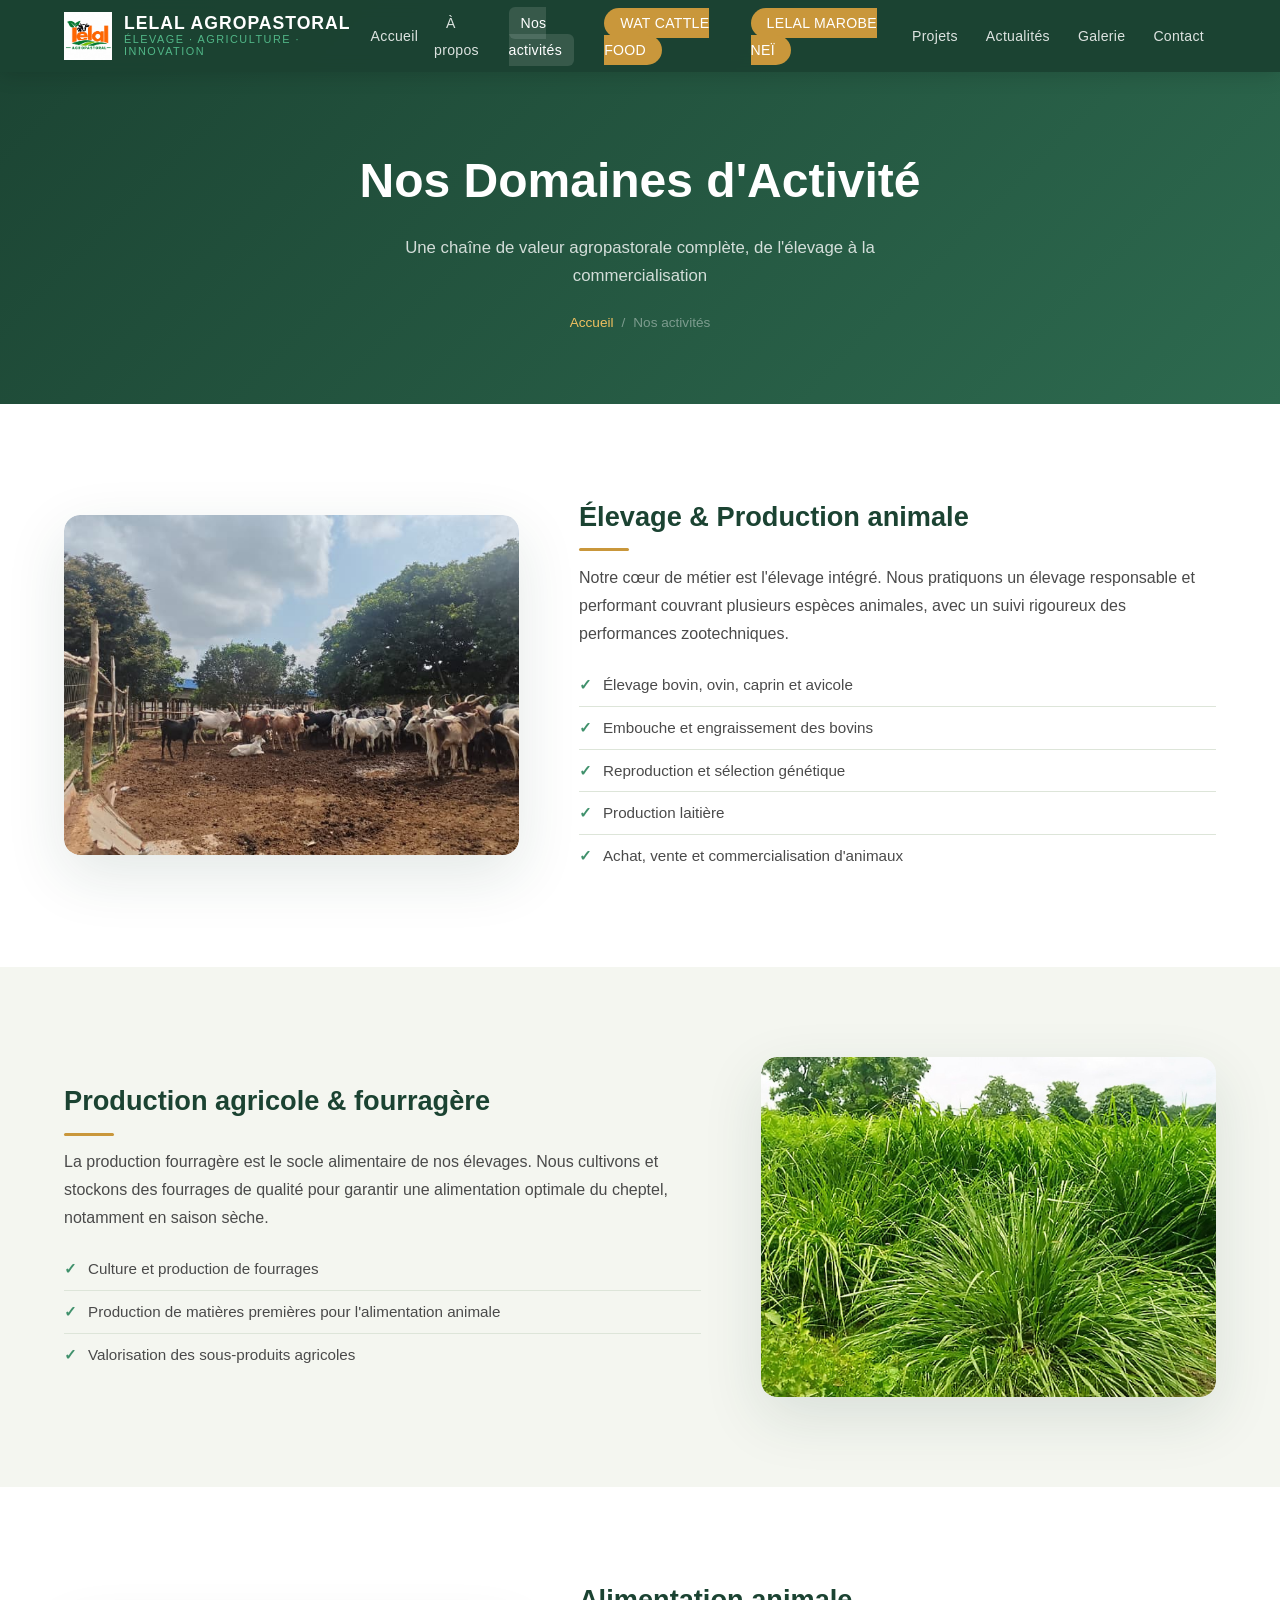
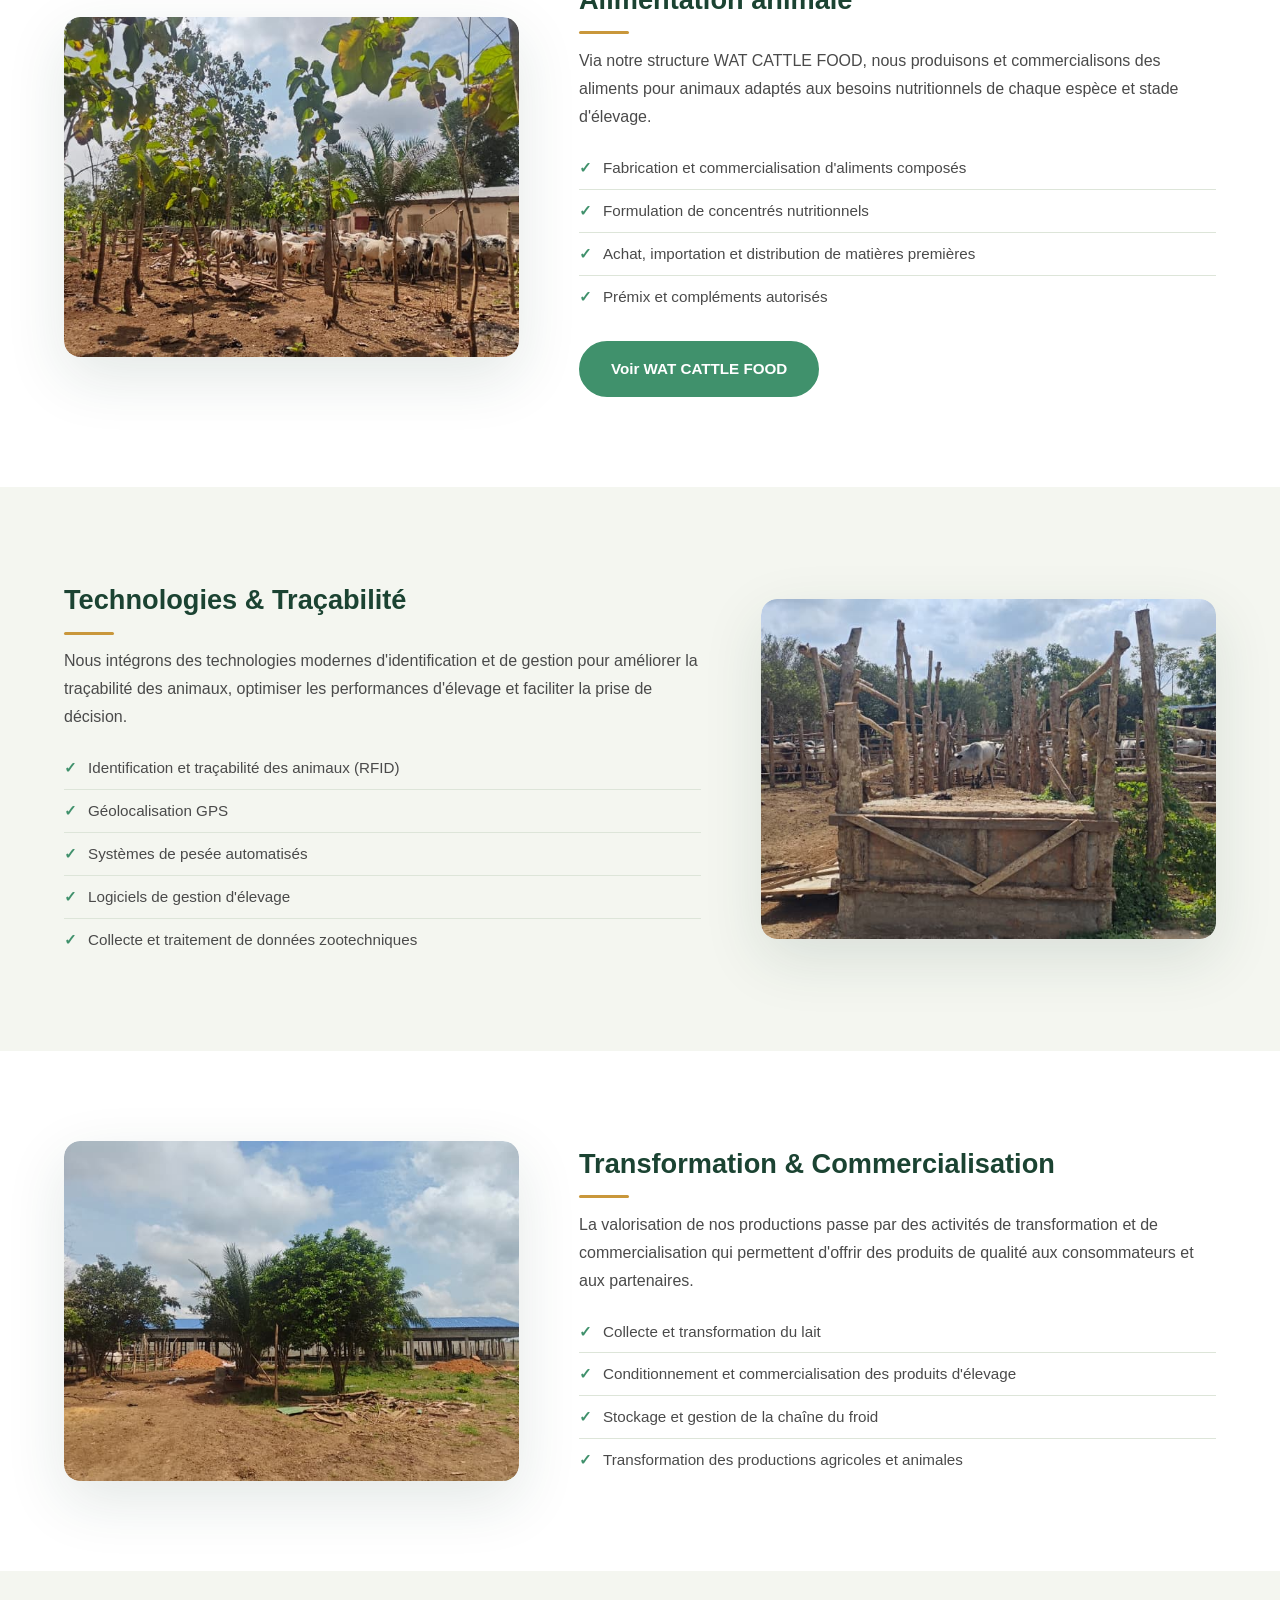
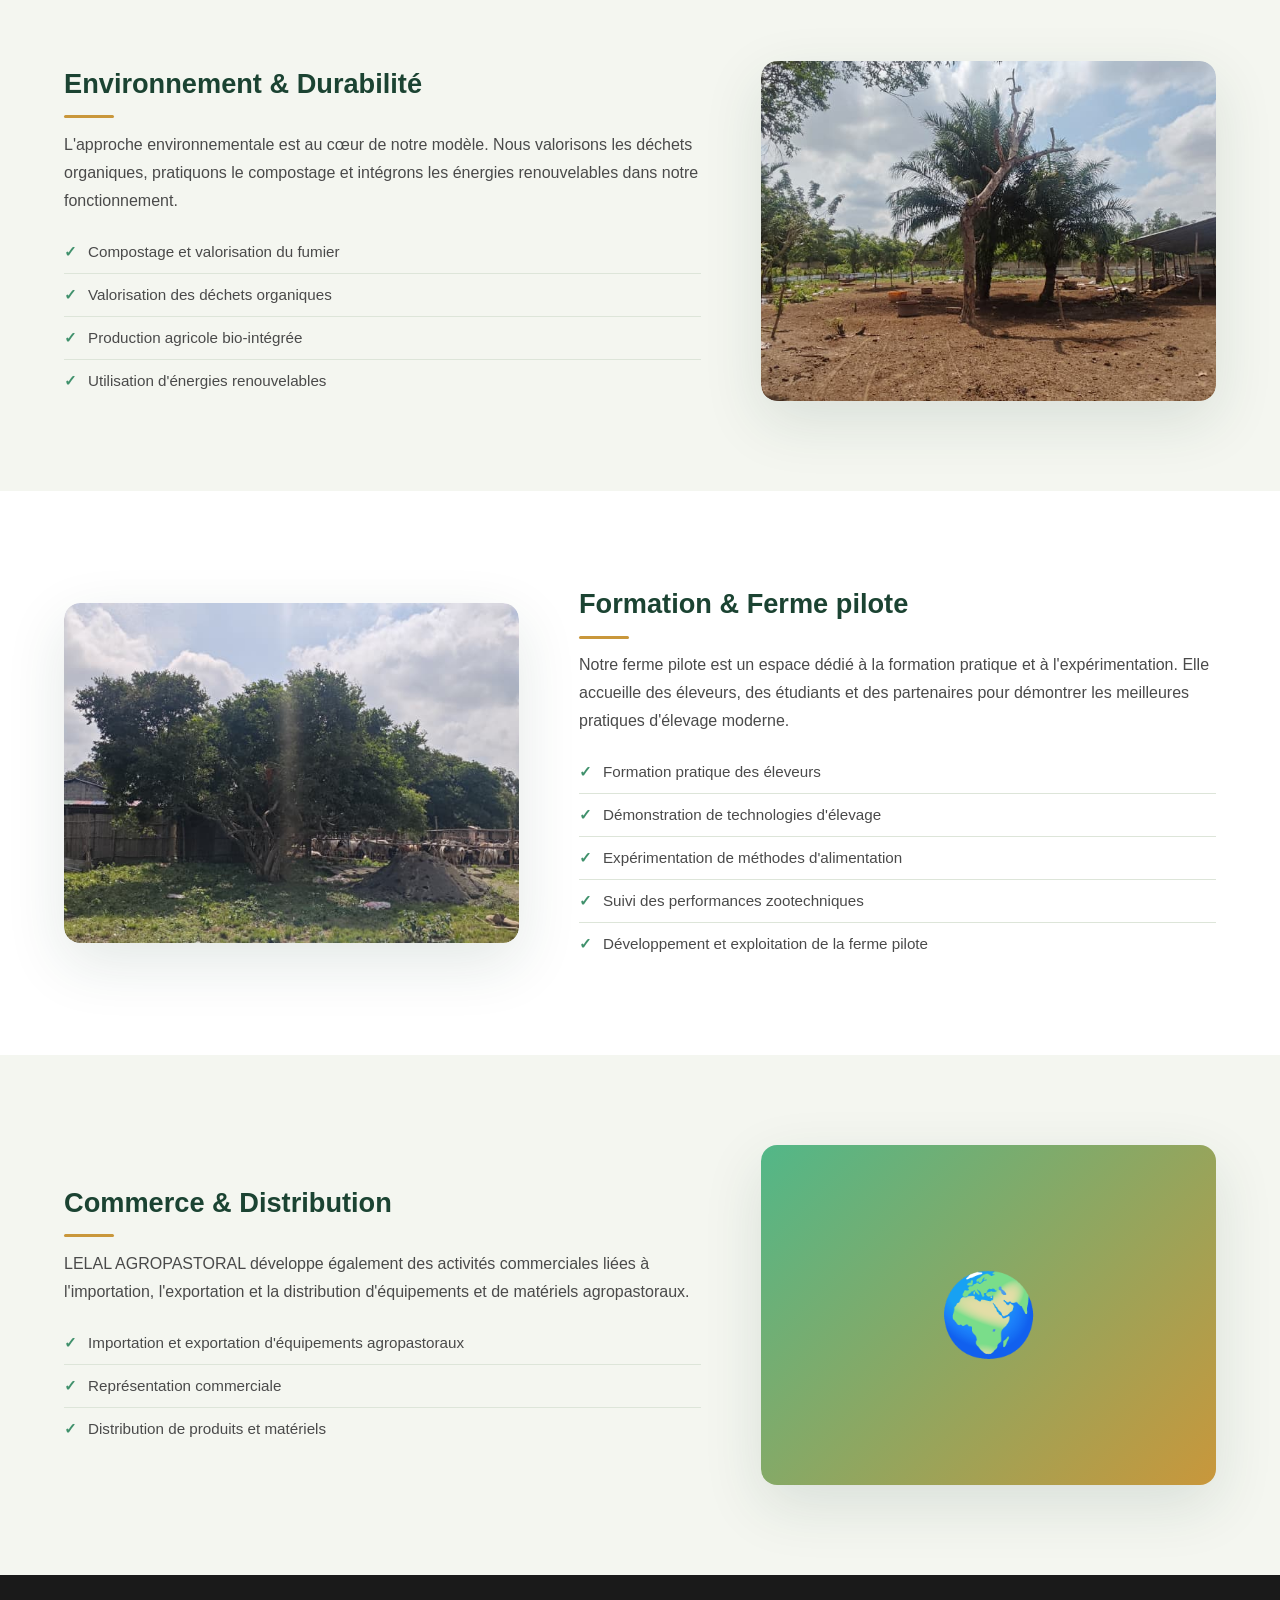
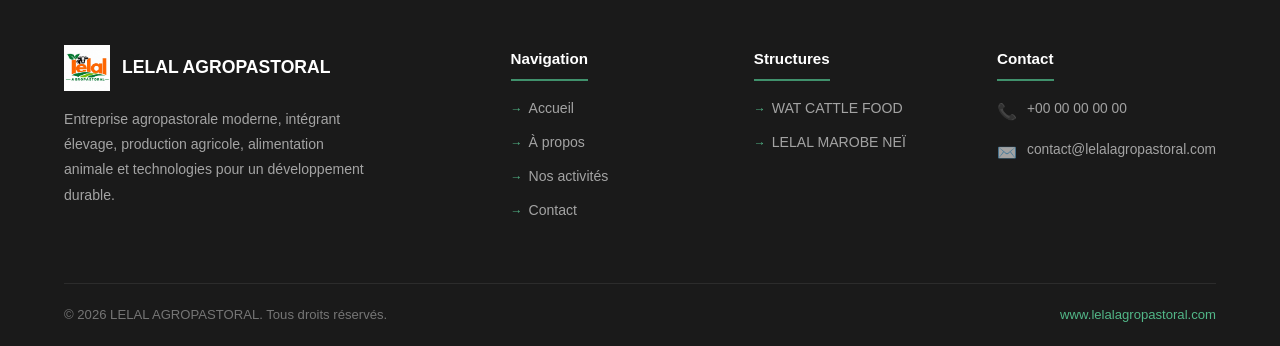
==== commit 77050f86: "Integration des logos et correction du nom LELAL (un seul L)" ====
--- a/pages/activites.html
+++ b/pages/activites.html
@@ -5,26 +5,26 @@
   <meta name="viewport" content="width=device-width, initial-scale=1.0" />
 
   <!-- SEO Principal -->
-  <title>Nos activités — Élevage, Agriculture, Alimentation animale | LELLAL AGROPASTORAL</title>
-  <meta name="description" content="LELLAL AGROPASTORAL : élevage bovin, ovin, caprin et avicole, production fourragère, alimentation animale, technologies RFID, transformation laitière, formation et ferme pilote." />
+  <title>Nos activités — Élevage, Agriculture, Alimentation animale | LELAL AGROPASTORAL</title>
+  <meta name="description" content="LELAL AGROPASTORAL : élevage bovin, ovin, caprin et avicole, production fourragère, alimentation animale, technologies RFID, transformation laitière, formation et ferme pilote." />
   <meta name="keywords" content="élevage bovin, élevage ovin, aviculture, production fourragère, alimentation animale, provende, RFID élevage, transformation lait, formation éleveurs, ferme pilote agropastorale" />
-  <meta name="author" content="LELLAL AGROPASTORAL" />
+  <meta name="author" content="LELAL AGROPASTORAL" />
   <meta name="robots" content="index, follow" />
   <link rel="canonical" href="https://www.lelalagropastoral.com/pages/activites.html" />
 
   <!-- Open Graph -->
   <meta property="og:type" content="website" />
   <meta property="og:url" content="https://www.lelalagropastoral.com/pages/activites.html" />
-  <meta property="og:title" content="Nos activités — Élevage, Agriculture & Alimentation animale | LELLAL AGROPASTORAL" />
-  <meta property="og:description" content="Découvrez tous les domaines d'activité de LELLAL AGROPASTORAL : élevage, production agricole, alimentation animale, technologies et formation." />
+  <meta property="og:title" content="Nos activités — Élevage, Agriculture & Alimentation animale | LELAL AGROPASTORAL" />
+  <meta property="og:description" content="Découvrez tous les domaines d'activité de LELAL AGROPASTORAL : élevage, production agricole, alimentation animale, technologies et formation." />
   <meta property="og:image" content="https://www.lelalagropastoral.com/images/og-image.jpg" />
   <meta property="og:locale" content="fr_FR" />
-  <meta property="og:site_name" content="LELLAL AGROPASTORAL" />
+  <meta property="og:site_name" content="LELAL AGROPASTORAL" />
 
   <!-- Twitter Card -->
   <meta name="twitter:card" content="summary_large_image" />
-  <meta name="twitter:title" content="Nos activités — LELLAL AGROPASTORAL" />
-  <meta name="twitter:description" content="Élevage, production agricole, alimentation animale, technologies et formation — la chaîne de valeur complète de LELLAL AGROPASTORAL." />
+  <meta name="twitter:title" content="Nos activités — LELAL AGROPASTORAL" />
+  <meta name="twitter:description" content="Élevage, production agricole, alimentation animale, technologies et formation — la chaîne de valeur complète de LELAL AGROPASTORAL." />
   <meta name="twitter:image" content="https://www.lelalagropastoral.com/images/og-image.jpg" />
 
   <!-- Schema.org — Service -->
@@ -32,7 +32,7 @@
   {
     "@context": "https://schema.org",
     "@type": "ItemList",
-    "name": "Activités de LELLAL AGROPASTORAL",
+    "name": "Activités de LELAL AGROPASTORAL",
     "url": "https://www.lelalagropastoral.com/pages/activites.html",
     "itemListElement": [
       { "@type": "ListItem", "position": 1, "name": "Élevage & Production animale", "description": "Élevage bovin, ovin, caprin et avicole, embouche, reproduction, production laitière." },
@@ -116,9 +116,9 @@
   <nav id="navbar">
     <div class="nav-container">
       <a href="../index.html" class="nav-logo">
-        <img src="../images/logo.png" alt="LELLAL AGROPASTORAL" onerror="this.style.display='none'" />
+        <img src="../images/logo-lelal-agropastoral.jpeg" alt="LELAL AGROPASTORAL" />
         <div class="nav-logo-text">
-          <span class="brand">LELLAL AGROPASTORAL</span>
+          <span class="brand">LELAL AGROPASTORAL</span>
           <span class="tagline">Élevage · Agriculture · Innovation</span>
         </div>
       </a>
@@ -127,7 +127,7 @@
         <li><a href="apropos.html">À propos</a></li>
         <li><a href="activites.html" class="active">Nos activités</a></li>
         <li class="nav-special"><a href="wat-cattle-food.html">WAT CATTLE FOOD</a></li>
-        <li class="nav-special"><a href="lelal-maro-bene.html">LELLAL MAROBE NEÏ</a></li>
+        <li class="nav-special"><a href="lelal-maro-bene.html">LELAL MAROBE NEÏ</a></li>
         <li><a href="projets.html">Projets</a></li>
         <li><a href="actualites.html">Actualités</a></li>
         <li><a href="galerie.html">Galerie</a></li>
@@ -152,7 +152,7 @@
     <div class="container">
       <div class="activite-detail-grid">
         <div class="activite-visual" style="padding:0; overflow:hidden;">
-            <img src="../images/photo-02.jpeg" alt="Élevage bovin LELLAL AGROPASTORAL" style="width:100%; height:340px; object-fit:cover; border-radius:16px; box-shadow:0 20px 60px var(--ombre);" />
+            <img src="../images/photo-02.jpeg" alt="Élevage bovin LELAL AGROPASTORAL" style="width:100%; height:340px; object-fit:cover; border-radius:16px; box-shadow:0 20px 60px var(--ombre);" />
           </div>
         <div class="activite-detail-content fade-up">
           <h2>Élevage & Production animale</h2>
@@ -174,7 +174,7 @@
     <div class="container">
       <div class="activite-detail-grid reverse">
         <div class="activite-visual" style="padding:0; overflow:hidden;">
-            <img src="../images/fourrage-01.jpg" alt="Culture fourragère LELLAL AGROPASTORAL" style="width:100%; height:340px; object-fit:cover; border-radius:16px; box-shadow:0 20px 60px var(--ombre);" />
+            <img src="../images/fourrage-01.jpg" alt="Culture fourragère LELAL AGROPASTORAL" style="width:100%; height:340px; object-fit:cover; border-radius:16px; box-shadow:0 20px 60px var(--ombre);" />
           </div>
         <div class="activite-detail-content fade-up">
           <h2>Production agricole & fourragère</h2>
@@ -194,7 +194,7 @@
     <div class="container">
       <div class="activite-detail-grid">
         <div class="activite-visual" style="padding:0; overflow:hidden;">
-            <img src="../images/photo-08.jpeg" alt="Infrastructures ferme LELLAL AGROPASTORAL" style="width:100%; height:340px; object-fit:cover; border-radius:16px; box-shadow:0 20px 60px var(--ombre);" />
+            <img src="../images/photo-08.jpeg" alt="Infrastructures ferme LELAL AGROPASTORAL" style="width:100%; height:340px; object-fit:cover; border-radius:16px; box-shadow:0 20px 60px var(--ombre);" />
           </div>
         <div class="activite-detail-content fade-up">
           <h2>Alimentation animale</h2>
@@ -259,7 +259,7 @@
     <div class="container">
       <div class="activite-detail-grid reverse">
         <div class="activite-visual" style="padding:0; overflow:hidden;">
-            <img src="../images/photo-03.jpeg" alt="Ferme pilote LELLAL AGROPASTORAL" style="width:100%; height:340px; object-fit:cover; border-radius:16px; box-shadow:0 20px 60px var(--ombre);" />
+            <img src="../images/photo-03.jpeg" alt="Ferme pilote LELAL AGROPASTORAL" style="width:100%; height:340px; object-fit:cover; border-radius:16px; box-shadow:0 20px 60px var(--ombre);" />
           </div>
         <div class="activite-detail-content fade-up">
           <h2>Environnement & Durabilité</h2>
@@ -280,7 +280,7 @@
     <div class="container">
       <div class="activite-detail-grid">
         <div class="activite-visual" style="padding:0; overflow:hidden;">
-            <img src="../images/photo-06.jpeg" alt="Vue d'ensemble ferme LELLAL AGROPASTORAL" style="width:100%; height:340px; object-fit:cover; border-radius:16px; box-shadow:0 20px 60px var(--ombre);" />
+            <img src="../images/photo-06.jpeg" alt="Vue d'ensemble ferme LELAL AGROPASTORAL" style="width:100%; height:340px; object-fit:cover; border-radius:16px; box-shadow:0 20px 60px var(--ombre);" />
           </div>
         <div class="activite-detail-content fade-up">
           <h2>Formation & Ferme pilote</h2>
@@ -304,7 +304,7 @@
         <div class="activite-visual" style="background: linear-gradient(135deg, #52b788, var(--or));">🌍</div>
         <div class="activite-detail-content fade-up">
           <h2>Commerce & Distribution</h2>
-          <p>LELLAL AGROPASTORAL développe également des activités commerciales liées à l'importation, l'exportation et la distribution d'équipements et de matériels agropastoraux.</p>
+          <p>LELAL AGROPASTORAL développe également des activités commerciales liées à l'importation, l'exportation et la distribution d'équipements et de matériels agropastoraux.</p>
           <ul class="activite-list">
             <li>Importation et exportation d'équipements agropastoraux</li>
             <li>Représentation commerciale</li>
@@ -320,8 +320,8 @@
       <div class="footer-grid">
         <div class="footer-brand">
           <a href="../index.html" class="brand-logo">
-            <img src="../images/logo.png" alt="LELLAL AGROPASTORAL" onerror="this.style.display='none'" />
-            <span class="brand-name">LELLAL AGROPASTORAL</span>
+            <img src="../images/logo-lelal-agropastoral.jpeg" alt="LELAL AGROPASTORAL" />
+            <span class="brand-name">LELAL AGROPASTORAL</span>
           </a>
           <p>Entreprise agropastorale moderne, intégrant élevage, production agricole, alimentation animale et technologies pour un développement durable.</p>
         </div>
@@ -338,7 +338,7 @@
           <h4>Structures</h4>
           <ul>
             <li><a href="wat-cattle-food.html">WAT CATTLE FOOD</a></li>
-            <li><a href="lelal-maro-bene.html">LELLAL MAROBE NEÏ</a></li>
+            <li><a href="lelal-maro-bene.html">LELAL MAROBE NEÏ</a></li>
           </ul>
         </div>
         <div class="footer-col">
@@ -348,7 +348,7 @@
         </div>
       </div>
       <div class="footer-bottom">
-        <p>© 2026 LELLAL AGROPASTORAL. Tous droits réservés.</p>
+        <p>© 2026 LELAL AGROPASTORAL. Tous droits réservés.</p>
         <p><a href="../index.html">www.lelalagropastoral.com</a></p>
       </div>
     </div>
